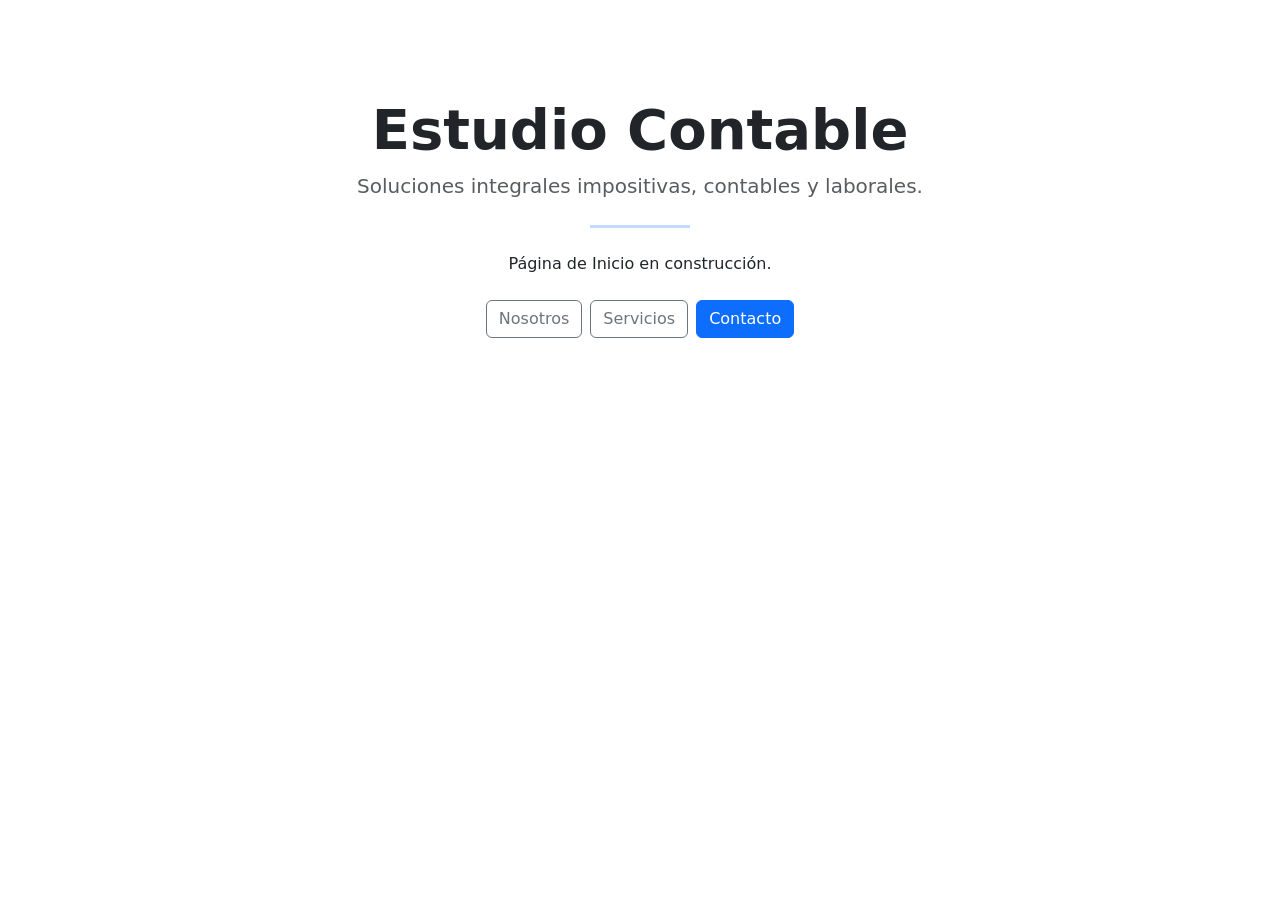
==== index.html @ 82c055ef "Estructura Inicial" ====
<!DOCTYPE html>
<html lang="es">
<head>
    <meta charset="UTF-8">
    <meta name="viewport" content="width=device-width, initial-scale=1.0">
    <title>Estudio Contable | Inicio</title>
    <!-- Bootstrap CSS -->
    <link href="https://cdn.jsdelivr.net/npm/bootstrap@5.3.3/dist/css/bootstrap.min.css" rel="stylesheet">
    <!-- Estilos Propios -->
    <link rel="stylesheet" href="css/estilos.css">
</head>
<body>

    <div class="container text-center my-5 py-5">
        <h1 class="display-4 fw-bold text-dark">Estudio Contable</h1>
        <p class="lead text-muted">Soluciones integrales impositivas, contables y laborales.</p>
        <hr class="my-4 mx-auto" style="max-width: 100px; border-top: 3px solid #0d6efd;">
        <p class="mb-4">Página de Inicio en construcción.</p>
        <div class="d-flex justify-content-center gap-2">
            <a href="nosotros.html" class="btn btn-outline-secondary">Nosotros</a>
            <a href="servicios.html" class="btn btn-outline-secondary">Servicios</a>
            <a href="contacto.html" class="btn btn-primary">Contacto</a>
        </div>
    </div>

    <!-- Bootstrap JS Bundle (Soporte responsivo) -->
    <script src="https://cdn.jsdelivr.net/npm/bootstrap@5.3.3/dist/js/bootstrap.bundle.min.js"></script>
    <script src="js/main.js"></script>
</body>
</html>
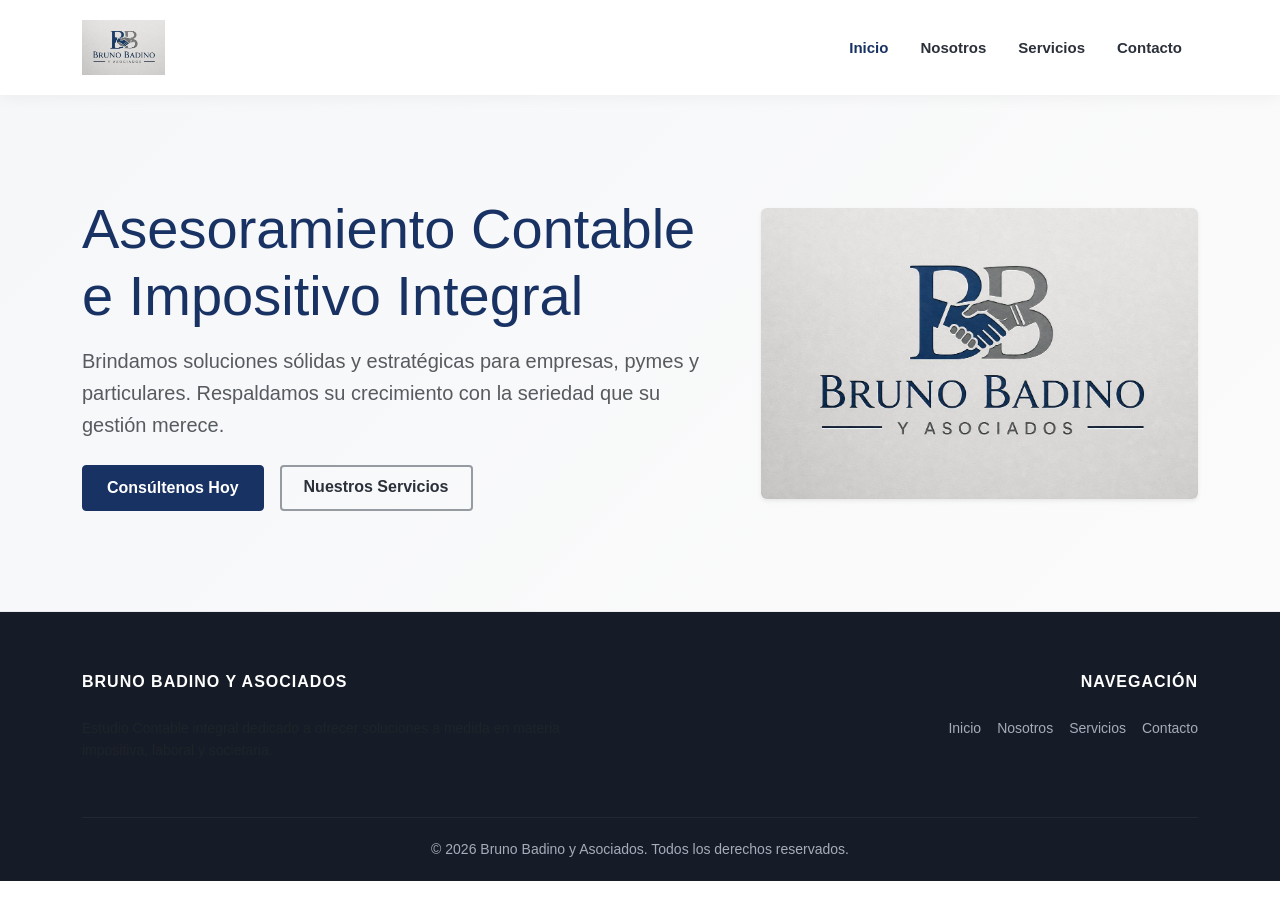
==== commit 25e28270: "avances proyecto" ====
--- a/index.html
+++ b/index.html
@@ -3,27 +3,72 @@
 <head>
     <meta charset="UTF-8">
     <meta name="viewport" content="width=device-width, initial-scale=1.0">
-    <title>Estudio Contable | Inicio</title>
-    <!-- Bootstrap CSS -->
+    <title>Estudio Bruno Badino y Asociados | Inicio</title>
     <link href="https://cdn.jsdelivr.net/npm/bootstrap@5.3.3/dist/css/bootstrap.min.css" rel="stylesheet">
-    <!-- Estilos Propios -->
     <link rel="stylesheet" href="css/estilos.css">
 </head>
 <body>
 
-    <div class="container text-center my-5 py-5">
-        <h1 class="display-4 fw-bold text-dark">Estudio Contable</h1>
-        <p class="lead text-muted">Soluciones integrales impositivas, contables y laborales.</p>
-        <hr class="my-4 mx-auto" style="max-width: 100px; border-top: 3px solid #0d6efd;">
-        <p class="mb-4">Página de Inicio en construcción.</p>
-        <div class="d-flex justify-content-center gap-2">
-            <a href="nosotros.html" class="btn btn-outline-secondary">Nosotros</a>
-            <a href="servicios.html" class="btn btn-outline-secondary">Servicios</a>
-            <a href="contacto.html" class="btn btn-primary">Contacto</a>
+    <nav class="navbar navbar-expand-lg sticky-top">
+        <div class="container">
+            <a class="navbar-brand" href="index.html">
+                <img src="assets/logos/logo.jpeg" alt="Estudio Bruno Badino y Asociados">
+            </a>
+            <button class="navbar-toggler" type="button" data-bs-toggle="collapse" data-bs-target="#navbarNav" aria-controls="navbarNav" aria-expanded="false" aria-label="Toggle navigation">
+                <span class="navbar-toggler-icon"></span>
+            </button>
+            <div class="collapse navbar-collapse justify-content-end" id="navbarNav">
+                <ul class="navbar-nav">
+                    <li class="nav-item"><a class="nav-link active" href="index.html">Inicio</a></li>
+                    <li class="nav-item"><a class="nav-link" href="nosotros.html">Nosotros</a></li>
+                    <li class="nav-item"><a class="nav-link" href="servicios.html">Servicios</a></li>
+                    <li class="nav-item"><a class="nav-link" href="contacto.html">Contacto</a></li>
+                </ul>
+            </div>
         </div>
-    </div>
+    </nav>
 
-    <!-- Bootstrap JS Bundle (Soporte responsivo) -->
+    <header class="hero-section text-center text-lg-start">
+        <div class="container">
+            <div class="row align-items-center g-5">
+                <div class="col-lg-7">
+                    <h1 class="display-4 mb-3">Asesoramiento Contable e Impositivo Integral</h1>
+                    <p class="lead text-muted mb-4">Brindamos soluciones sólidas y estratégicas para empresas, pymes y particulares. Respaldamos su crecimiento con la seriedad que su gestión merece.</p>
+                    <div class="d-flex flex-wrap justify-content-center justify-content-lg-start gap-3">
+                        <a href="contacto.html" class="btn btn-estudio-primary">Consúltenos Hoy</a>
+                        <a href="servicios.html" class="btn btn-estudio-secondary">Nuestros Servicios</a>
+                    </div>
+                </div>
+                <div class="col-lg-5 text-center">
+                    <img src="assets/logos/logo.jpeg" class="img-fluid rounded shadow-sm d-none d-lg-inline-block" alt="Bruno Badino y Asociados" style="max-height: 300px;">
+                </div>
+            </div>
+        </div>
+    </header>
+
+    <footer class="footer-estudio">
+        <div class="container">
+            <div class="row g-4">
+                <div class="col-md-6">
+                    <h5 class="fw-bold">Bruno Badino y Asociados</h5>
+                    <p class="text-muted text-light-50">Estudio Contable integral dedicado a ofrecer soluciones a medida en materia impositiva, laboral y societaria.</p>
+                </div>
+                <div class="col-md-6 text-md-end">
+                    <h5>Navegación</h5>
+                    <ul class="list-unstyled d-flex justify-content-md-end gap-3">
+                        <li><a href="index.html">Inicio</a></li>
+                        <li><a href="nosotros.html">Nosotros</a></li>
+                        <li><a href="servicios.html">Servicios</a></li>
+                        <li><a href="contacto.html">Contacto</a></li>
+                    </ul>
+                </div>
+            </div>
+            <div class="footer-bottom text-center">
+                <p class="mb-0">&copy; 2026 Bruno Badino y Asociados. Todos los derechos reservados.</p>
+            </div>
+        </div>
+    </footer>
+
     <script src="https://cdn.jsdelivr.net/npm/bootstrap@5.3.3/dist/js/bootstrap.bundle.min.js"></script>
     <script src="js/main.js"></script>
 </body>
--- a/css/estilos.css
+++ b/css/estilos.css
@@ -0,0 +1,208 @@
+/* ==========================================================================
+   ESTILOS PERSONALIZADOS - ESTUDIO BRUNO BADINO Y ASOCIADOS
+   ========================================================================== */
+
+/* Variables de Color globales basadas en el Logotipo */
+:root {
+    --color-primario-azul: #193264;    /* Azul Marino Corporativo (Confianza y Leyes) */
+    --color-secundario-gris: #969BA1;  /* Gris Cemento (Equilibrio y Alianza) */
+    --color-fondo-claro: #F8F9FA;      /* Gris ultra claro para fondos limpios */
+    --color-oscuro-texto: #2B303A;     /* Color oscuro suave para textos legibles */
+}
+
+/* --- Estilos Generales --- */
+body {
+    font-family: 'Segoe UI', Tahoma, Geneva, Verdana, sans-serif;
+    color: var(--color-oscuro-texto);
+    background-color: #FFFFFF;
+    line-height: 1.6;
+}
+
+/* Tipografía Corporativa */
+h1, h2, h3, h4, h5, h6 {
+    color: var(--color-primario-azul);
+    font-weight: 700;
+}
+
+/* Subrayado decorativo profesional para títulos (opcional en secciones) */
+.titulo-linea {
+    position: relative;
+    padding-bottom: 15px;
+    margin-bottom: 30px;
+}
+.titulo-linea::after {
+    content: '';
+    position: absolute;
+    bottom: 0;
+    left: 0;
+    width: 60px;
+    height: 4px;
+    background-color: var(--color-primario-azul);
+    border-radius: 2px;
+}
+
+/* Centrado para textos descriptivos */
+.titulo-linea-centro::after {
+    left: 50%;
+    transform: translateX(-50%);
+}
+
+
+/* ==========================================================================
+   COMPONENTES DE NAVBAR (MENÚ RESPONSIVO)
+   ========================================================================== */
+.navbar {
+    background-color: #FFFFFF !important;
+    box-shadow: 0 2px 15px rgba(0, 0, 0, 0.05);
+    padding: 15px 0;
+    transition: all 0.3s ease;
+}
+
+/* Logo tamaño responsivo */
+.navbar-brand img {
+    max-height: 55px; /* Evita que el logo rompa la barra */
+    width: auto;
+}
+
+/* Enlaces del menú */
+.navbar-nav .nav-link {
+    color: var(--color-oscuro-texto) !important;
+    font-weight: 600;
+    font-size: 15px;
+    padding: 8px 16px !important;
+    transition: color 0.2s ease;
+}
+
+/* Efecto Hover (pasar el mouse) y Active (pestaña actual) */
+.navbar-nav .nav-link:hover,
+.navbar-nav .nav-link.active {
+    color: var(--color-primario-azul) !important;
+}
+
+/* Ajuste del botón menú hamburguesa en celulares */
+.navbar-toggler {
+    border-color: transparent;
+}
+.navbar-toggler:focus {
+    box-shadow: none;
+}
+
+
+/* ==========================================================================
+   SECCIÓN HERO / PORTADA PRINCIPAL (INDEX)
+   ========================================================================== */
+.hero-section {
+    background: linear-gradient(135deg, rgba(25, 50, 100, 0.04) 0%, rgba(150, 155, 161, 0.04) 100%);
+    padding: 100px 0;
+    border-bottom: 1px solid rgba(0,0,0,0.05);
+}
+
+
+/* ==========================================================================
+   TARJETAS DE SERVICIOS (CONTABILIDAD, IMPUESTOS, SUELDOS)
+   ========================================================================== */
+.tarjeta-servicio {
+    background-color: #FFFFFF;
+    border: 1px solid rgba(0, 0, 0, 0.06);
+    border-radius: 8px;
+    padding: 35px 25px;
+    box-shadow: 0 5px 20px rgba(0, 0, 0, 0.02);
+    transition: transform 0.3s ease, box-shadow 0.3s ease;
+}
+
+/* Efecto visual responsivo al pasar el mouse por arriba de un servicio */
+.tarjeta-servicio:hover {
+    transform: translateY(-5px);
+    box-shadow: 0 10px 30px rgba(25, 50, 100, 0.08);
+    border-color: rgba(25, 50, 100, 0.15);
+}
+
+/* Íconos dentro de las tarjetas */
+.tarjeta-servicio .icono-contenedor {
+    color: var(--color-secundario-gris);
+    font-size: 2.5rem;
+    margin-bottom: 20px;
+    transition: color 0.3s ease;
+}
+.tarjeta-servicio:hover .icono-contenedor {
+    color: var(--color-primario-azul);
+}
+
+
+/* ==========================================================================
+   BOTONES PERSONALIZADOS (EXTENSIÓN DE BOOTSTRAP)
+   ========================================================================== */
+/* Botón Primario (Azul Marino) */
+.btn-estudio-primary {
+    background-color: var(--color-primario-azul);
+    border-color: var(--color-primario-azul);
+    color: #FFFFFF;
+    font-weight: 600;
+    padding: 10px 24px;
+    border-radius: 4px;
+    transition: all 0.2s ease;
+}
+.btn-estudio-primary:hover, 
+.btn-estudio-primary:focus {
+    background-color: #112347; /* Un tono más oscuro para el click */
+    border-color: #112347;
+    color: #FFFFFF;
+    box-shadow: 0 4px 12px rgba(25, 50, 100, 0.25);
+}
+
+/* Botón Secundario (Gris Grafito) */
+.btn-estudio-secondary {
+    background-color: transparent;
+    border: 2px solid var(--color-secundario-gris);
+    color: var(--color-oscuro-texto);
+    font-weight: 600;
+    padding: 8px 22px;
+    border-radius: 4px;
+    transition: all 0.2s ease;
+}
+.btn-estudio-secondary:hover {
+    background-color: var(--color-secundario-gris);
+    color: #FFFFFF;
+}
+
+
+/* ==========================================================================
+   SECCIONES CON FONDO ALTERNATIVO
+   ========================================================================== */
+.bg-estudio-claro {
+    background-color: var(--color-fondo-claro) !important;
+}
+
+
+/* ==========================================================================
+   PIE DE PÁGINA (FOOTER CORPORATIVO)
+   ========================================================================== */
+.footer-estudio {
+    background-color: #161C27; /* Un fondo gris casi negro ultra elegante */
+    color: #A5ACBA;
+    padding: 60px 0 20px 0;
+    font-size: 14px;
+}
+
+.footer-estudio h5 {
+    color: #FFFFFF;
+    font-size: 16px;
+    text-transform: uppercase;
+    letter-spacing: 1px;
+    margin-bottom: 25px;
+}
+
+.footer-estudio a {
+    color: #A5ACBA;
+    text-decoration: none;
+    transition: color 0.2s ease;
+}
+.footer-estudio a:hover {
+    color: #FFFFFF;
+}
+
+.footer-bottom {
+    border-top: 1px solid rgba(255, 255, 255, 0.05);
+    padding-top: 20px;
+    margin-top: 40px;
+}
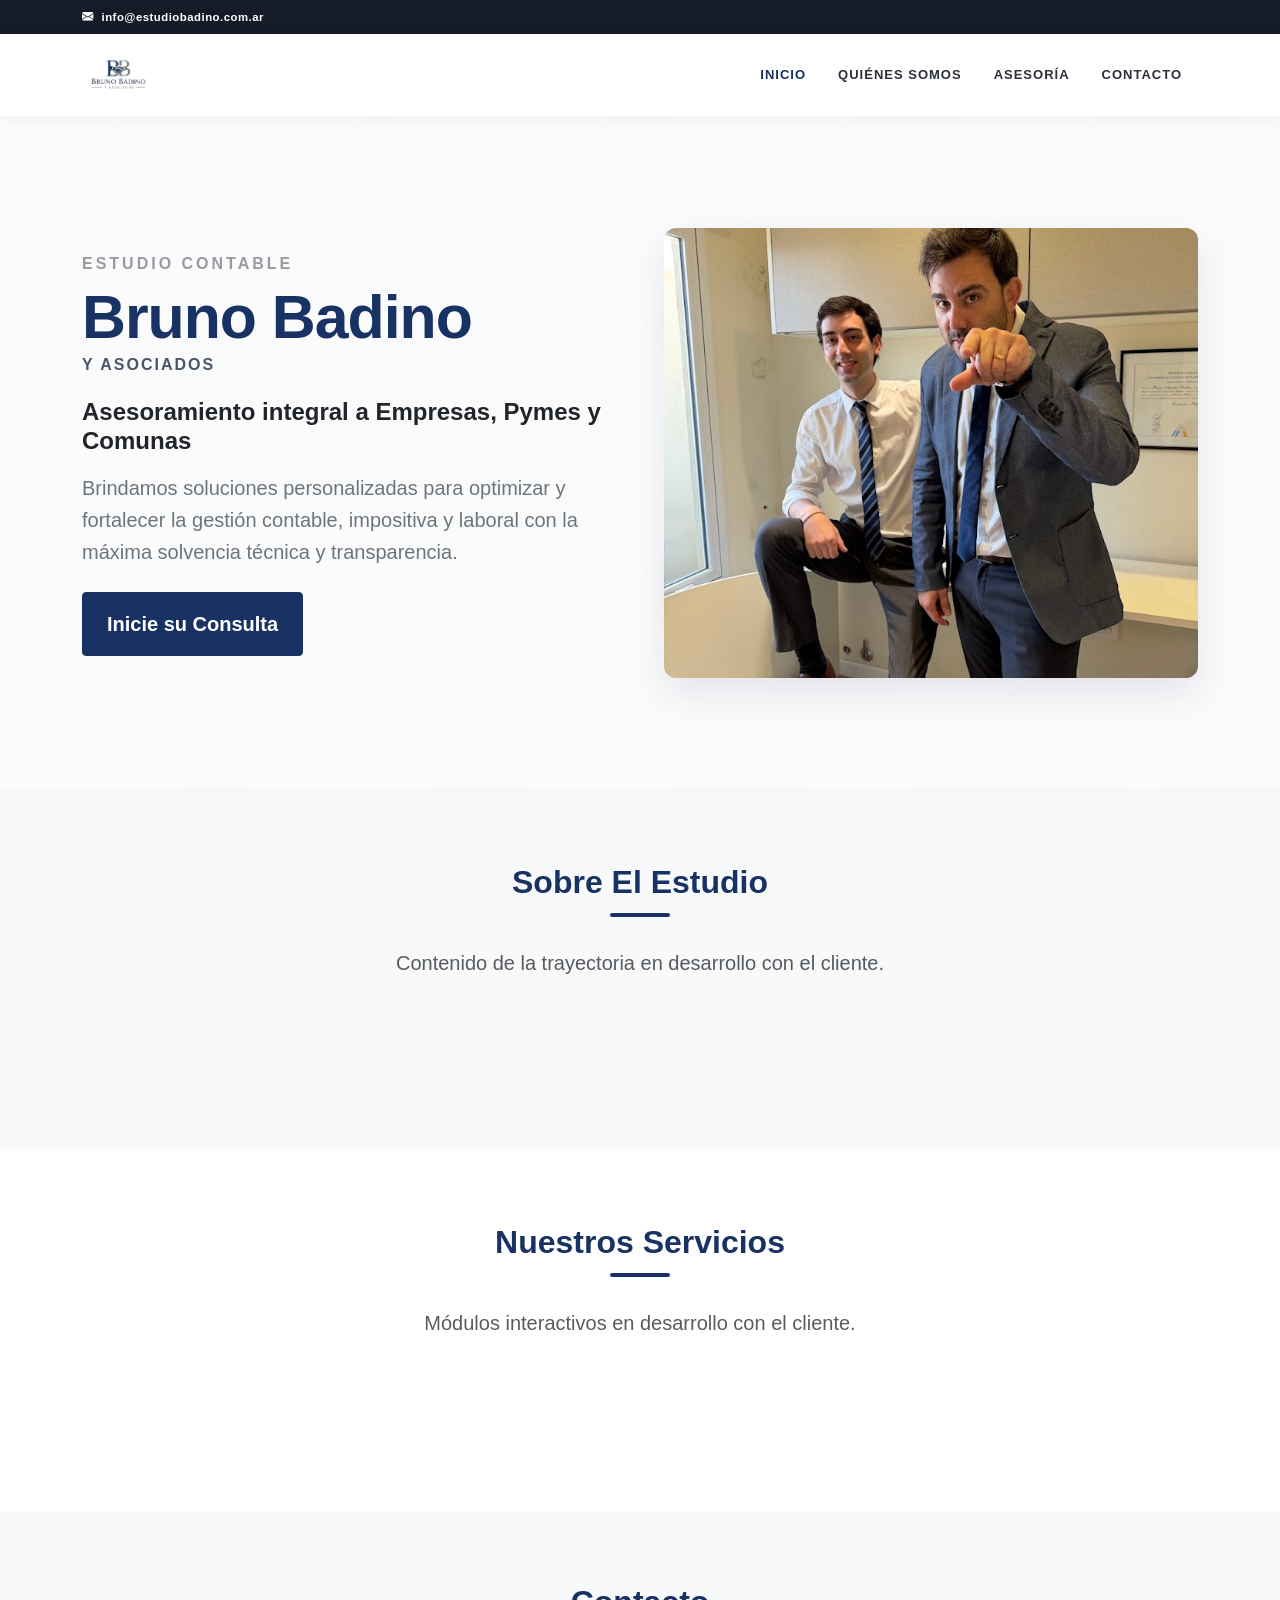
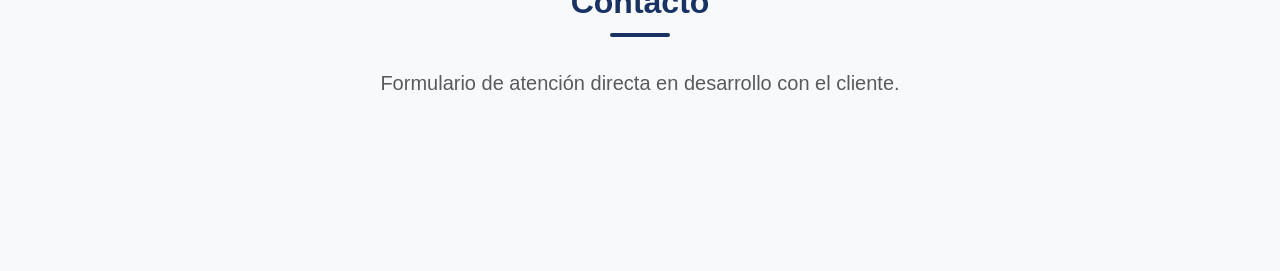
==== commit ae74bd51: "avances" ====
--- a/index.html
+++ b/index.html
@@ -3,15 +3,37 @@
 <head>
     <meta charset="UTF-8">
     <meta name="viewport" content="width=device-width, initial-scale=1.0">
-    <title>Estudio Bruno Badino y Asociados | Inicio</title>
+    <title>Estudio Bruno Badino y Asociados | Asesoría Integral</title>
+    
+    <!-- Bootstrap 5.3 CSS -->
     <link href="https://cdn.jsdelivr.net/npm/bootstrap@5.3.3/dist/css/bootstrap.min.css" rel="stylesheet">
+    
+    <!-- Iconos Oficiales de Bootstrap (Para los bloques de servicios y contacto) -->
+    <link rel="stylesheet" href="https://cdn.jsdelivr.net/npm/bootstrap-icons@1.11.3/font/bootstrap-icons.min.css">
+    
+    <!-- Tu Hoja de Estilos Personalizada -->
     <link rel="stylesheet" href="css/estilos.css">
 </head>
-<body>
+<body data-bs-spy="scroll" data-bs-target=".navbar" data-bs-offset="90">
 
-    <nav class="navbar navbar-expand-lg sticky-top">
+    <!-- TOP BAR (BARRA SUPERIOR DE CONTACTO DIRECTO) -->
+    <div class="top-bar py-2 text-white">
+        <div class="container d-flex justify-content-start align-items-center">
+            <small class="fw-semibold">
+                <i class="bi bi-envelope-fill me-2 text-secondary-custom"></i>info@estudiobadino.com.ar
+            </small>
+        </div>
+    </div>
+
+    <!-- NAVBAR CORPORATIVO FIJO -->
+    <nav class="navbar navbar-expand-lg sticky-top navbar-light bg-white">
         <div class="container">
-            <a class="navbar-brand" href="index.html">
+            <a class="navbar-brand" href="#inicio">
+                <!-- 
+                  UBICACIÓN DEL LOGO:
+                  Guarda el logo del cliente en: assets/logos/logo.jpeg (o .jpg / .png)
+                  Asegúrate de ajustar la extensión en el 'src' si no es .jpeg
+                -->
                 <img src="assets/logos/logo.jpeg" alt="Estudio Bruno Badino y Asociados">
             </a>
             <button class="navbar-toggler" type="button" data-bs-toggle="collapse" data-bs-target="#navbarNav" aria-controls="navbarNav" aria-expanded="false" aria-label="Toggle navigation">
@@ -19,56 +41,71 @@
             </button>
             <div class="collapse navbar-collapse justify-content-end" id="navbarNav">
                 <ul class="navbar-nav">
-                    <li class="nav-item"><a class="nav-link active" href="index.html">Inicio</a></li>
-                    <li class="nav-item"><a class="nav-link" href="nosotros.html">Nosotros</a></li>
-                    <li class="nav-item"><a class="nav-link" href="servicios.html">Servicios</a></li>
-                    <li class="nav-item"><a class="nav-link" href="contacto.html">Contacto</a></li>
+                    <li class="nav-item"><a class="nav-link" href="#inicio">Inicio</a></li>
+                    <li class="nav-item"><a class="nav-link" href="#nosotros">Quiénes Somos</a></li>
+                    <li class="nav-item"><a class="nav-link" href="#servicios">Asesoría</a></li>
+                    <li class="nav-item"><a class="nav-link" href="#contacto">Contacto</a></li>
                 </ul>
             </div>
         </div>
     </nav>
 
-    <header class="hero-section text-center text-lg-start">
+    <!-- SECCIÓN HERO DE IMPACTO VISUAL COMPLETO -->
+    <!-- SECCIÓN INICIO ACTUALIZADA (TEXTOS OSCUROS DE ALTA LEGIBILIDAD) -->
+    <header id="inicio" class="hero-section">
         <div class="container">
             <div class="row align-items-center g-5">
-                <div class="col-lg-7">
-                    <h1 class="display-4 mb-3">Asesoramiento Contable e Impositivo Integral</h1>
-                    <p class="lead text-muted mb-4">Brindamos soluciones sólidas y estratégicas para empresas, pymes y particulares. Respaldamos su crecimiento con la seriedad que su gestión merece.</p>
-                    <div class="d-flex flex-wrap justify-content-center justify-content-lg-start gap-3">
-                        <a href="contacto.html" class="btn btn-estudio-primary">Consúltenos Hoy</a>
-                        <a href="servicios.html" class="btn btn-estudio-secondary">Nuestros Servicios</a>
+                
+                <!-- Columna Izquierda: Mensajes y Textos en tonos oscuros -->
+                <div class="col-lg-6 text-center text-lg-start">
+                    <p class="text-uppercase hero-subtitulo-marca mb-2">Estudio Contable</p>
+                    <h1 class="hero-titulo-marca mb-1">Bruno Badino</h1>
+                    <p class="h6 text-uppercase fw-bold mb-4 style-asociados">Y Asociados</p>
+                    
+                    <h2 class="h4 fw-bold text-dark mb-3">Asesoramiento integral a Empresas, Pymes y Comunas</h2>
+                    <p class="text-secondary mb-4 fs-5">Brindamos soluciones personalizadas para optimizar y fortalecer la gestión contable, impositiva y laboral con la máxima solvencia técnica y transparencia.</p>
+                    
+                    <div class="d-flex justify-content-center justify-content-lg-start gap-3 mt-4">
+                        <a href="#contacto" class="btn btn-estudio-primary px-4 py-3 fs-5">Inicie su Consulta</a>
                     </div>
                 </div>
-                <div class="col-lg-5 text-center">
-                    <img src="assets/logos/logo.jpeg" class="img-fluid rounded shadow-sm d-none d-lg-inline-block" alt="Bruno Badino y Asociados" style="max-height: 300px;">
+                
+                <!-- Columna Derecha: Espacio para la Imagen del Estudio -->
+                <div class="col-lg-6 text-center">
+                    <!-- 
+                       IMPORTANTE: Asegúrate de guardar una foto en la carpeta: assets/img/estudio.jpg
+                       Si todavía no pusiste la foto, verás un recuadro con el texto alternativo.
+                    -->
+                    <img src="assets/imagenes/estudio.jpg" class="hero-imagen-estudio" alt="Oficinas del Estudio Bruno Badino y Asociados">
                 </div>
+
             </div>
         </div>
     </header>
 
-    <footer class="footer-estudio">
-        <div class="container">
-            <div class="row g-4">
-                <div class="col-md-6">
-                    <h5 class="fw-bold">Bruno Badino y Asociados</h5>
-                    <p class="text-muted text-light-50">Estudio Contable integral dedicado a ofrecer soluciones a medida en materia impositiva, laboral y societaria.</p>
-                </div>
-                <div class="col-md-6 text-md-end">
-                    <h5>Navegación</h5>
-                    <ul class="list-unstyled d-flex justify-content-md-end gap-3">
-                        <li><a href="index.html">Inicio</a></li>
-                        <li><a href="nosotros.html">Nosotros</a></li>
-                        <li><a href="servicios.html">Servicios</a></li>
-                        <li><a href="contacto.html">Contacto</a></li>
-                    </ul>
-                </div>
-            </div>
-            <div class="footer-bottom text-center">
-                <p class="mb-0">&copy; 2026 Bruno Badino y Asociados. Todos los derechos reservados.</p>
-            </div>
+    <!-- LAS SECCIONES SIGUIENTES QUEDAN LISTAS COMO ANCLAS CUANDO EL CLIENTE BAJE -->
+    <section id="nosotros" class="py-5 bg-estudio-claro" style="min-height: 40vh;">
+        <div class="container py-4 text-center">
+            <h2 class="titulo-linea titulo-linea-centro fw-bold">Sobre El Estudio</h2>
+            <p class="lead text-muted">Contenido de la trayectoria en desarrollo con el cliente.</p>
         </div>
-    </footer>
+    </section>
 
+    <section id="servicios" class="py-5" style="min-height: 40vh;">
+        <div class="container py-4 text-center">
+            <h2 class="titulo-linea titulo-linea-centro fw-bold">Nuestros Servicios</h2>
+            <p class="lead text-muted">Módulos interactivos en desarrollo con el cliente.</p>
+        </div>
+    </section>
+
+    <section id="contacto" class="py-5 bg-estudio-claro" style="min-height: 40vh;">
+        <div class="container py-4 text-center">
+            <h2 class="titulo-linea titulo-linea-centro fw-bold">Contacto</h2>
+            <p class="lead text-muted">Formulario de atención directa en desarrollo con el cliente.</p>
+        </div>
+    </section>
+
+    <!-- Bootstrap 5.3 JS Bundle con Popper (Esencial para el despliegue del menú móvil) -->
     <script src="https://cdn.jsdelivr.net/npm/bootstrap@5.3.3/dist/js/bootstrap.bundle.min.js"></script>
     <script src="js/main.js"></script>
 </body>
--- a/css/estilos.css
+++ b/css/estilos.css
@@ -1,16 +1,21 @@
 /* ==========================================================================
-   ESTILOS PERSONALIZADOS - ESTUDIO BRUNO BADINO Y ASOCIADOS
+   HOJA DE ESTILOS UNIFICADA - BRUNO BADINO Y ASOCIADOS
    ========================================================================== */
 
-/* Variables de Color globales basadas en el Logotipo */
+/* Variables de Color Extraídas Directamente del Isotipo Comercial */
 :root {
-    --color-primario-azul: #193264;    /* Azul Marino Corporativo (Confianza y Leyes) */
-    --color-secundario-gris: #969BA1;  /* Gris Cemento (Equilibrio y Alianza) */
-    --color-fondo-claro: #F8F9FA;      /* Gris ultra claro para fondos limpios */
-    --color-oscuro-texto: #2B303A;     /* Color oscuro suave para textos legibles */
+    --color-primario-azul: #193264;    /* Azul Marino de la primera 'B' y textos */
+    --color-secundario-gris: #969BA1;  /* Gris Cemento de la alianza/apretón de manos */
+    --color-fondo-claro: #F8F9FA;      /* Gris neutral muy suave para balance de lectura */
+    --color-oscuro-texto: #2B303A;     /* Grafito oscuro para textos legibles */
 }
 
-/* --- Estilos Generales --- */
+/* --- Comportamiento Global del Portal --- */
+html {
+    scroll-behavior: smooth; /* Hace que el deslizamiento sea didáctico y fluido */
+    scroll-padding-top: 85px; /* Evita que la barra fija tape los títulos al deslizarse */
+}
+
 body {
     font-family: 'Segoe UI', Tahoma, Geneva, Verdana, sans-serif;
     color: var(--color-oscuro-texto);
@@ -18,13 +23,12 @@
     line-height: 1.6;
 }
 
-/* Tipografía Corporativa */
+/* Títulos con el color institucional */
 h1, h2, h3, h4, h5, h6 {
     color: var(--color-primario-azul);
-    font-weight: 700;
 }
 
-/* Subrayado decorativo profesional para títulos (opcional en secciones) */
+/* --- Decoración Profesional para Títulos --- */
 .titulo-linea {
     position: relative;
     padding-bottom: 15px;
@@ -40,169 +44,120 @@
     background-color: var(--color-primario-azul);
     border-radius: 2px;
 }
-
-/* Centrado para textos descriptivos */
 .titulo-linea-centro::after {
     left: 50%;
     transform: translateX(-50%);
 }
 
+/* ==========================================================================
+   COMPONENTES VISUALES COMPLEMENTARIOS
+   ========================================================================== */
 
-/* ==========================================================================
-   COMPONENTES DE NAVBAR (MENÚ RESPONSIVO)
-   ========================================================================== */
-.navbar {
-    background-color: #FFFFFF !important;
-    box-shadow: 0 2px 15px rgba(0, 0, 0, 0.05);
-    padding: 15px 0;
-    transition: all 0.3s ease;
+/* Barra de Contacto Superior (Estilo Competencia) */
+.top-bar {
+    background-color: #161C27; /* Gris corporativo ultra oscuro */
+    font-size: 13px;
+    letter-spacing: 0.5px;
 }
 
-/* Logo tamaño responsivo */
+/* Barra de Navegación */
+.navbar {
+    box-shadow: 0 2px 15px rgba(0, 0, 0, 0.05);
+    padding: 12px 0;
+}
+
+/* Ajuste Responsivo del Isotipo */
 .navbar-brand img {
-    max-height: 55px; /* Evita que el logo rompa la barra */
+    max-height: 48px; /* Controla la escala para que no rompa la barra */
     width: auto;
 }
 
-/* Enlaces del menú */
+/* Enlaces del Menú en Computadoras */
 .navbar-nav .nav-link {
     color: var(--color-oscuro-texto) !important;
     font-weight: 600;
-    font-size: 15px;
+    font-size: 13px;
+    text-transform: uppercase;
+    letter-spacing: 1px;
     padding: 8px 16px !important;
     transition: color 0.2s ease;
 }
 
-/* Efecto Hover (pasar el mouse) y Active (pestaña actual) */
 .navbar-nav .nav-link:hover,
 .navbar-nav .nav-link.active {
     color: var(--color-primario-azul) !important;
 }
 
-/* Ajuste del botón menú hamburguesa en celulares */
-.navbar-toggler {
-    border-color: transparent;
-}
-.navbar-toggler:focus {
-    box-shadow: none;
+/* ==========================================================================
+   CAPA HERO: IMPACTO COMPLETO DE FONDO OSCURO
+   ========================================================================== */
+/* ==========================================================================
+   NUEVO HERO EQUILIBRADO: TEXTO IZQUIERDA + IMAGEN DERECHA
+   ========================================================================== */
+/* ==========================================================================
+   NUEVO HERO EQUILIBRADO: LUMINOSO Y DE ALTA LEGIBILIDAD
+   ========================================================================== */
+.hero-section {
+    background: linear-gradient(135deg, rgba(25, 50, 100, 0.02) 0%, rgba(150, 155, 161, 0.05) 100%);
+    padding: 80px 0;
+    min-height: 75vh;
+    display: flex;
+    align-items: center;
+    border-bottom: 1px solid rgba(0,0,0,0.03);
 }
 
+/* Forzamos el color azul de tu cliente en el título principal */
+.hero-titulo-marca {
+    color: var(--color-primario-azul) !important;
+    font-size: 3.8rem;
+    font-weight: 800;
+    letter-spacing: -1px;
+    line-height: 1.1;
+}
+
+/* El subtítulo superior en el gris grafito del logo */
+.hero-subtitulo-marca {
+    color: var(--color-secundario-gris) !important;
+    font-size: 1rem;
+    letter-spacing: 3px;
+    font-weight: 700;
+}
+
+/* Estilo para el "Y Asociados" en un tono oscuro intermedio */
+.style-asociados {
+    color: #4A5568 !important;
+    letter-spacing: 2px;
+}
+
+/* Imagen del estudio en la derecha */
+.hero-imagen-estudio {
+    width: 100%;
+    max-height: 450px;
+    object-fit: cover;
+    border-radius: 12px;
+    box-shadow: 0 15px 35px rgba(25, 50, 100, 0.1);
+    background-color: #E2E8F0; /* Fondo gris temporal por si la foto no carga todavía */
+}
 
 /* ==========================================================================
-   SECCIÓN HERO / PORTADA PRINCIPAL (INDEX)
+   BOTÓN EXCLUSIVO DEL ESTUDIO
    ========================================================================== */
-.hero-section {
-    background: linear-gradient(135deg, rgba(25, 50, 100, 0.04) 0%, rgba(150, 155, 161, 0.04) 100%);
-    padding: 100px 0;
-    border-bottom: 1px solid rgba(0,0,0,0.05);
-}
-
-
-/* ==========================================================================
-   TARJETAS DE SERVICIOS (CONTABILIDAD, IMPUESTOS, SUELDOS)
-   ========================================================================== */
-.tarjeta-servicio {
-    background-color: #FFFFFF;
-    border: 1px solid rgba(0, 0, 0, 0.06);
-    border-radius: 8px;
-    padding: 35px 25px;
-    box-shadow: 0 5px 20px rgba(0, 0, 0, 0.02);
-    transition: transform 0.3s ease, box-shadow 0.3s ease;
-}
-
-/* Efecto visual responsivo al pasar el mouse por arriba de un servicio */
-.tarjeta-servicio:hover {
-    transform: translateY(-5px);
-    box-shadow: 0 10px 30px rgba(25, 50, 100, 0.08);
-    border-color: rgba(25, 50, 100, 0.15);
-}
-
-/* Íconos dentro de las tarjetas */
-.tarjeta-servicio .icono-contenedor {
-    color: var(--color-secundario-gris);
-    font-size: 2.5rem;
-    margin-bottom: 20px;
-    transition: color 0.3s ease;
-}
-.tarjeta-servicio:hover .icono-contenedor {
-    color: var(--color-primario-azul);
-}
-
-
-/* ==========================================================================
-   BOTONES PERSONALIZADOS (EXTENSIÓN DE BOOTSTRAP)
-   ========================================================================== */
-/* Botón Primario (Azul Marino) */
 .btn-estudio-primary {
     background-color: var(--color-primario-azul);
     border-color: var(--color-primario-azul);
     color: #FFFFFF;
     font-weight: 600;
-    padding: 10px 24px;
     border-radius: 4px;
     transition: all 0.2s ease;
 }
-.btn-estudio-primary:hover, 
-.btn-estudio-primary:focus {
-    background-color: #112347; /* Un tono más oscuro para el click */
-    border-color: #112347;
+.btn-estudio-primary:hover {
+    background-color: #112244; /* Azul sutilmente más intenso al presionar */
+    border-color: #112244;
     color: #FFFFFF;
-    box-shadow: 0 4px 12px rgba(25, 50, 100, 0.25);
+    box-shadow: 0 4px 15px rgba(25, 50, 100, 0.35);
 }
 
-/* Botón Secundario (Gris Grafito) */
-.btn-estudio-secondary {
-    background-color: transparent;
-    border: 2px solid var(--color-secundario-gris);
-    color: var(--color-oscuro-texto);
-    font-weight: 600;
-    padding: 8px 22px;
-    border-radius: 4px;
-    transition: all 0.2s ease;
-}
-.btn-estudio-secondary:hover {
-    background-color: var(--color-secundario-gris);
-    color: #FFFFFF;
-}
-
-
-/* ==========================================================================
-   SECCIONES CON FONDO ALTERNATIVO
-   ========================================================================== */
+/* Clases de utilidad para fondos */
 .bg-estudio-claro {
     background-color: var(--color-fondo-claro) !important;
-}
-
-
-/* ==========================================================================
-   PIE DE PÁGINA (FOOTER CORPORATIVO)
-   ========================================================================== */
-.footer-estudio {
-    background-color: #161C27; /* Un fondo gris casi negro ultra elegante */
-    color: #A5ACBA;
-    padding: 60px 0 20px 0;
-    font-size: 14px;
-}
-
-.footer-estudio h5 {
-    color: #FFFFFF;
-    font-size: 16px;
-    text-transform: uppercase;
-    letter-spacing: 1px;
-    margin-bottom: 25px;
-}
-
-.footer-estudio a {
-    color: #A5ACBA;
-    text-decoration: none;
-    transition: color 0.2s ease;
-}
-.footer-estudio a:hover {
-    color: #FFFFFF;
-}
-
-.footer-bottom {
-    border-top: 1px solid rgba(255, 255, 255, 0.05);
-    padding-top: 20px;
-    margin-top: 40px;
 }
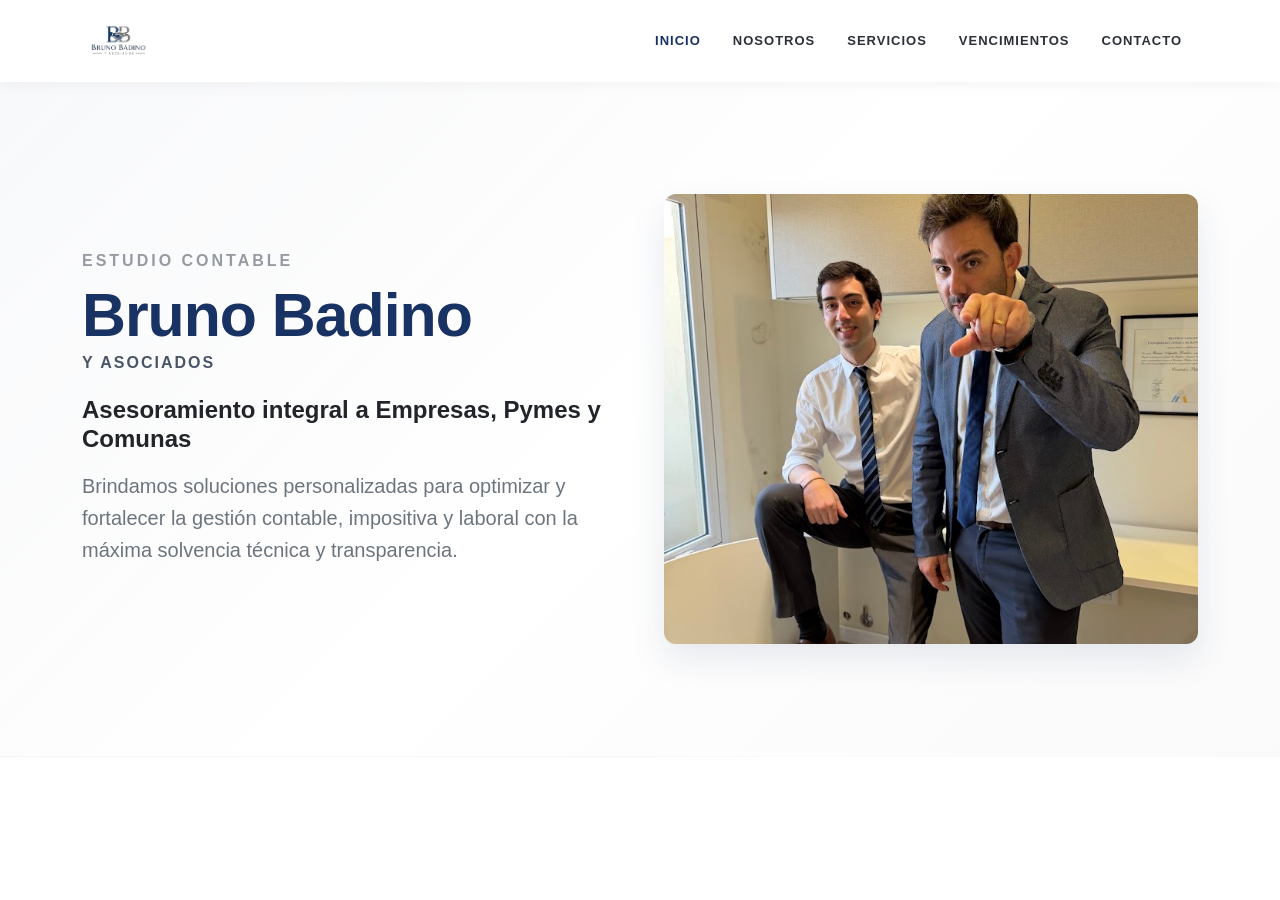
==== commit fe41e492: "avances inicio y nosotros" ====
--- a/index.html
+++ b/index.html
@@ -4,36 +4,17 @@
     <meta charset="UTF-8">
     <meta name="viewport" content="width=device-width, initial-scale=1.0">
     <title>Estudio Bruno Badino y Asociados | Asesoría Integral</title>
-    
-    <!-- Bootstrap 5.3 CSS -->
     <link href="https://cdn.jsdelivr.net/npm/bootstrap@5.3.3/dist/css/bootstrap.min.css" rel="stylesheet">
-    
-    <!-- Iconos Oficiales de Bootstrap (Para los bloques de servicios y contacto) -->
     <link rel="stylesheet" href="https://cdn.jsdelivr.net/npm/bootstrap-icons@1.11.3/font/bootstrap-icons.min.css">
-    
-    <!-- Tu Hoja de Estilos Personalizada -->
     <link rel="stylesheet" href="css/estilos.css">
+     <link rel="stylesheet" href="css/nosotros.css">
 </head>
-<body data-bs-spy="scroll" data-bs-target=".navbar" data-bs-offset="90">
+<body>
 
-    <!-- TOP BAR (BARRA SUPERIOR DE CONTACTO DIRECTO) -->
-    <div class="top-bar py-2 text-white">
-        <div class="container d-flex justify-content-start align-items-center">
-            <small class="fw-semibold">
-                <i class="bi bi-envelope-fill me-2 text-secondary-custom"></i>info@estudiobadino.com.ar
-            </small>
-        </div>
-    </div>
 
-    <!-- NAVBAR CORPORATIVO FIJO -->
     <nav class="navbar navbar-expand-lg sticky-top navbar-light bg-white">
         <div class="container">
-            <a class="navbar-brand" href="#inicio">
-                <!-- 
-                  UBICACIÓN DEL LOGO:
-                  Guarda el logo del cliente en: assets/logos/logo.jpeg (o .jpg / .png)
-                  Asegúrate de ajustar la extensión en el 'src' si no es .jpeg
-                -->
+            <a class="navbar-brand" href="index.html">
                 <img src="assets/logos/logo.jpeg" alt="Estudio Bruno Badino y Asociados">
             </a>
             <button class="navbar-toggler" type="button" data-bs-toggle="collapse" data-bs-target="#navbarNav" aria-controls="navbarNav" aria-expanded="false" aria-label="Toggle navigation">
@@ -41,22 +22,20 @@
             </button>
             <div class="collapse navbar-collapse justify-content-end" id="navbarNav">
                 <ul class="navbar-nav">
-                    <li class="nav-item"><a class="nav-link" href="#inicio">Inicio</a></li>
-                    <li class="nav-item"><a class="nav-link" href="#nosotros">Quiénes Somos</a></li>
-                    <li class="nav-item"><a class="nav-link" href="#servicios">Asesoría</a></li>
-                    <li class="nav-item"><a class="nav-link" href="#contacto">Contacto</a></li>
+                    <li class="nav-item"><a class="nav-link active" href="index.html">Inicio</a></li>
+                    <li class="nav-item"><a class="nav-link" href="nosotros.html">Nosotros</a></li>
+                    <li class="nav-item"><a class="nav-link" href="servicios.html">Servicios</a></li>
+                    <li class="nav-item"><a class="nav-link" href="vencimientos.html">Vencimientos</a></li>
+                    <li class="nav-item"><a class="nav-link" href="contacto.html">Contacto</a></li>
                 </ul>
             </div>
         </div>
     </nav>
 
-    <!-- SECCIÓN HERO DE IMPACTO VISUAL COMPLETO -->
-    <!-- SECCIÓN INICIO ACTUALIZADA (TEXTOS OSCUROS DE ALTA LEGIBILIDAD) -->
-    <header id="inicio" class="hero-section">
+    <header class="hero-section">
         <div class="container">
             <div class="row align-items-center g-5">
                 
-                <!-- Columna Izquierda: Mensajes y Textos en tonos oscuros -->
                 <div class="col-lg-6 text-center text-lg-start">
                     <p class="text-uppercase hero-subtitulo-marca mb-2">Estudio Contable</p>
                     <h1 class="hero-titulo-marca mb-1">Bruno Badino</h1>
@@ -65,47 +44,16 @@
                     <h2 class="h4 fw-bold text-dark mb-3">Asesoramiento integral a Empresas, Pymes y Comunas</h2>
                     <p class="text-secondary mb-4 fs-5">Brindamos soluciones personalizadas para optimizar y fortalecer la gestión contable, impositiva y laboral con la máxima solvencia técnica y transparencia.</p>
                     
-                    <div class="d-flex justify-content-center justify-content-lg-start gap-3 mt-4">
-                        <a href="#contacto" class="btn btn-estudio-primary px-4 py-3 fs-5">Inicie su Consulta</a>
-                    </div>
                 </div>
                 
-                <!-- Columna Derecha: Espacio para la Imagen del Estudio -->
                 <div class="col-lg-6 text-center">
-                    <!-- 
-                       IMPORTANTE: Asegúrate de guardar una foto en la carpeta: assets/img/estudio.jpg
-                       Si todavía no pusiste la foto, verás un recuadro con el texto alternativo.
-                    -->
-                    <img src="assets/imagenes/estudio.jpg" class="hero-imagen-estudio" alt="Oficinas del Estudio Bruno Badino y Asociados">
+                    <img src="assets/img/estudio.jpg" class="hero-imagen-estudio" alt="Oficinas del Estudio Bruno Badino y Asociados">
                 </div>
 
             </div>
         </div>
     </header>
 
-    <!-- LAS SECCIONES SIGUIENTES QUEDAN LISTAS COMO ANCLAS CUANDO EL CLIENTE BAJE -->
-    <section id="nosotros" class="py-5 bg-estudio-claro" style="min-height: 40vh;">
-        <div class="container py-4 text-center">
-            <h2 class="titulo-linea titulo-linea-centro fw-bold">Sobre El Estudio</h2>
-            <p class="lead text-muted">Contenido de la trayectoria en desarrollo con el cliente.</p>
-        </div>
-    </section>
-
-    <section id="servicios" class="py-5" style="min-height: 40vh;">
-        <div class="container py-4 text-center">
-            <h2 class="titulo-linea titulo-linea-centro fw-bold">Nuestros Servicios</h2>
-            <p class="lead text-muted">Módulos interactivos en desarrollo con el cliente.</p>
-        </div>
-    </section>
-
-    <section id="contacto" class="py-5 bg-estudio-claro" style="min-height: 40vh;">
-        <div class="container py-4 text-center">
-            <h2 class="titulo-linea titulo-linea-centro fw-bold">Contacto</h2>
-            <p class="lead text-muted">Formulario de atención directa en desarrollo con el cliente.</p>
-        </div>
-    </section>
-
-    <!-- Bootstrap 5.3 JS Bundle con Popper (Esencial para el despliegue del menú móvil) -->
     <script src="https://cdn.jsdelivr.net/npm/bootstrap@5.3.3/dist/js/bootstrap.bundle.min.js"></script>
     <script src="js/main.js"></script>
 </body>
--- a/css/estilos.css
+++ b/css/estilos.css
@@ -160,4 +160,14 @@
 /* Clases de utilidad para fondos */
 .bg-estudio-claro {
     background-color: var(--color-fondo-claro) !important;
-}+}
+
+.hero-section {
+    /* Degradado premium sutil: va desde un destello del azul del estudio a un gris claro suave */
+    background: linear-gradient(135deg, rgba(25, 50, 100, 0.03) 0%, rgba(255, 255, 255, 1) 50%, rgba(150, 155, 161, 0.05) 100%);
+    padding: 100px 0;
+    min-height: 75vh;
+    display: flex;
+    align-items: center;
+    border-bottom: 1px solid rgba(0, 0, 0, 0.02);
+}
--- a/css/nosotros.css
+++ b/css/nosotros.css
@@ -0,0 +1,80 @@
+/* ==========================================================================
+   ESTILOS EXCLUSIVOS PARA LA SECCIÓN NOSOTROS (EQUIPO)
+   ========================================================================== */
+
+.tarjeta-equipo {
+    background: #fff;
+    padding: 30px;
+    border-radius: 12px;
+    border: 1px solid rgba(0,0,0,0.05);
+    box-shadow: 0 5px 20px rgba(0,0,0,0.05);
+    transition: all 0.3s ease;
+    height: 100%; /* Para que tengan la misma altura */
+    overflow: hidden;
+}
+
+.tarjeta-equipo:hover {
+    transform: translateY(-5px);
+    box-shadow: 0 10px 30px rgba(25, 50, 100, 0.08);
+}
+
+.imagen-equipo-contenedor {
+    width: 150px;
+    height: 150px;
+    margin: 0 auto 30px; /* Centrado y margen inferior */
+    border-radius: 50%; /* Contenedor circular */
+    overflow: hidden; /* Corta la imagen sobrante */
+    border: 6px solid var(--color-secundario-gris); /* Borde gris del logo */
+    box-shadow: 0 5px 15px rgba(0,0,0,0.1);
+}
+
+.imagen-equipo-contenedor img {
+    width: 100%;
+    height: 100%;
+    object-fit: contain; /* 1. Cambiamos 'cover' por 'contain' para que la foto no se corte nunca */
+    
+    /* 2. Empujamos la imagen hacia adentro para "alejarla" del borde gris */
+    padding: 8px; 
+    
+    /* 3. Rellenamos el fondo con blanco para que se integre con la tarjeta */
+    background-color: #ffffff; 
+    
+    /* 4. Si la cabeza de Bruno sigue quedando un poquito al ras, podemos balancearlo hacia abajo */
+    object-position: center 65%; 
+}
+
+/* Estilos de Comillas Decorativas para las Citas */
+blockquote {
+    padding: 15px 30px;
+    position: relative; /* Esencial para que las comillas absolutas no floten a cualquier lado */
+}
+
+blockquote p {
+    font-size: 1.05rem;
+    line-height: 1.6;
+}
+
+/* Usamos FontAwesome para comillas grandes antes y después */
+blockquote::before {
+    content: '\f10d'; /* quote-left FontAwesome */
+    font-family: 'Font Awesome 6 Free';
+    font-weight: 900;
+    font-size: 1.8rem;
+    position: absolute;
+    top: -10px;
+    left: 0;
+    color: var(--color-secundario-gris);
+    opacity: 0.6;
+}
+
+blockquote::after {
+    content: '\f10e'; /* quote-right FontAwesome */
+    font-family: 'Font Awesome 6 Free';
+    font-weight: 900;
+    font-size: 1.8rem;
+    position: absolute;
+    bottom: -15px;
+    right: 0;
+    color: var(--color-secundario-gris);
+    opacity: 0.6;
+}
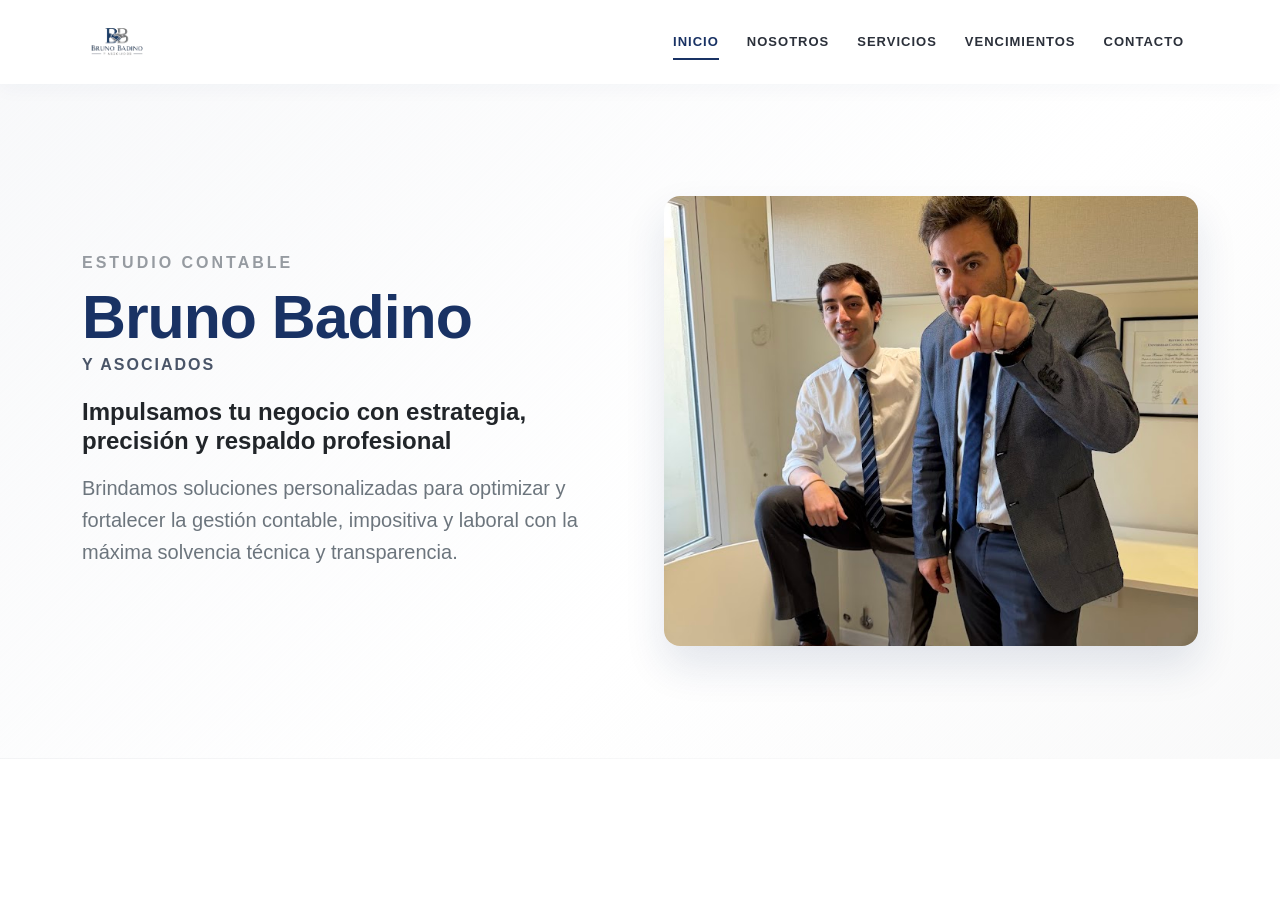
==== commit 5d28307d: "avances" ====
--- a/index.html
+++ b/index.html
@@ -41,7 +41,7 @@
                     <h1 class="hero-titulo-marca mb-1">Bruno Badino</h1>
                     <p class="h6 text-uppercase fw-bold mb-4 style-asociados">Y Asociados</p>
                     
-                    <h2 class="h4 fw-bold text-dark mb-3">Asesoramiento integral a Empresas, Pymes y Comunas</h2>
+                    <h2 class="h4 fw-bold text-dark mb-3">Impulsamos tu negocio con estrategia, precisión y respaldo profesional</h2>
                     <p class="text-secondary mb-4 fs-5">Brindamos soluciones personalizadas para optimizar y fortalecer la gestión contable, impositiva y laboral con la máxima solvencia técnica y transparencia.</p>
                     
                 </div>
--- a/css/estilos.css
+++ b/css/estilos.css
@@ -1,31 +1,37 @@
 /* ==========================================================================
-   HOJA DE ESTILOS UNIFICADA - BRUNO BADINO Y ASOCIADOS
+   HOJA DE ESTILOS GLOBAL - BRUNO BADINO Y ASOCIADOS
    ========================================================================== */
 
 /* Variables de Color Extraídas Directamente del Isotipo Comercial */
 :root {
-    --color-primario-azul: #193264;    /* Azul Marino de la primera 'B' y textos */
-    --color-secundario-gris: #969BA1;  /* Gris Cemento de la alianza/apretón de manos */
-    --color-fondo-claro: #F8F9FA;      /* Gris neutral muy suave para balance de lectura */
+    --color-primario-azul: #193264;    /* Azul Marino corporativo */
+    --color-secundario-gris: #969BA1;  /* Gris Cemento corporativo */
+    --color-fondo-claro: #F8F9FA;      /* Gris neutral suave */
     --color-oscuro-texto: #2B303A;     /* Grafito oscuro para textos legibles */
 }
 
 /* --- Comportamiento Global del Portal --- */
 html {
-    scroll-behavior: smooth; /* Hace que el deslizamiento sea didáctico y fluido */
-    scroll-padding-top: 85px; /* Evita que la barra fija tape los títulos al deslizarse */
+    scroll-behavior: smooth; 
+    scroll-padding-top: 85px; 
 }
 
 body {
     font-family: 'Segoe UI', Tahoma, Geneva, Verdana, sans-serif;
     color: var(--color-oscuro-texto);
-    background-color: #FFFFFF;
     line-height: 1.6;
+    
+   
+    background-color: #ffffff;
+    background-image: radial-gradient(var(--color-secundario-gris) 0.5px, #ffffff 0.5px);
+    background-size: 20px 20px;
+
 }
 
 /* Títulos con el color institucional */
 h1, h2, h3, h4, h5, h6 {
     color: var(--color-primario-azul);
+    font-weight: 700;
 }
 
 /* --- Decoración Profesional para Títulos --- */
@@ -50,26 +56,25 @@
 }
 
 /* ==========================================================================
-   COMPONENTES VISUALES COMPLEMENTARIOS
+   COMPONENTES VISUALES COMPLEMENTARIOS (NAVBAR & FOOTER)
    ========================================================================== */
-
-/* Barra de Contacto Superior (Estilo Competencia) */
-.top-bar {
-    background-color: #161C27; /* Gris corporativo ultra oscuro */
-    font-size: 13px;
-    letter-spacing: 0.5px;
-}
 
 /* Barra de Navegación */
 .navbar {
-    box-shadow: 0 2px 15px rgba(0, 0, 0, 0.05);
-    padding: 12px 0;
+    box-shadow: 0 4px 20px rgba(25, 50, 100, 0.04);
+    padding: 14px 0;
+    background-color: rgba(255, 255, 255, 0.96) !important;
+    backdrop-filter: blur(5px); /* Efecto esmerilado moderno en navegadores compatibles */
 }
 
 /* Ajuste Responsivo del Isotipo */
 .navbar-brand img {
-    max-height: 48px; /* Controla la escala para que no rompa la barra */
+    max-height: 46px;
     width: auto;
+    transition: transform 0.3s ease;
+}
+.navbar-brand img:hover {
+    transform: scale(1.03);
 }
 
 /* Enlaces del Menú en Computadoras */
@@ -79,8 +84,27 @@
     font-size: 13px;
     text-transform: uppercase;
     letter-spacing: 1px;
-    padding: 8px 16px !important;
-    transition: color 0.2s ease;
+    padding: 8px 0 !important;
+    margin: 0 14px;
+    position: relative;
+    transition: color 0.3s ease;
+}
+
+/* ✨ EFECTO INTERACTIVO: Subrayado animado de alta gama para el menú */
+.navbar-nav .nav-link::after {
+    content: '';
+    position: absolute;
+    width: 0;
+    height: 2px;
+    bottom: 0;
+    left: 0;
+    background-color: var(--color-primario-azul);
+    transition: width 0.3s ease;
+}
+
+.navbar-nav .nav-link:hover::after,
+.navbar-nav .nav-link.active::after {
+    width: 100%;
 }
 
 .navbar-nav .nav-link:hover,
@@ -88,25 +112,16 @@
     color: var(--color-primario-azul) !important;
 }
 
-/* ==========================================================================
-   CAPA HERO: IMPACTO COMPLETO DE FONDO OSCURO
-   ========================================================================== */
-/* ==========================================================================
-   NUEVO HERO EQUILIBRADO: TEXTO IZQUIERDA + IMAGEN DERECHA
-   ========================================================================== */
-/* ==========================================================================
-   NUEVO HERO EQUILIBRADO: LUMINOSO Y DE ALTA LEGIBILIDAD
-   ========================================================================== */
+
 .hero-section {
-    background: linear-gradient(135deg, rgba(25, 50, 100, 0.02) 0%, rgba(150, 155, 161, 0.05) 100%);
-    padding: 80px 0;
+    background: linear-gradient(135deg, rgba(25, 50, 100, 0.03) 0%, rgba(255, 255, 255, 0.9) 60%, rgba(150, 155, 161, 0.06) 100%);
+    padding: 90px 0;
     min-height: 75vh;
     display: flex;
     align-items: center;
-    border-bottom: 1px solid rgba(0,0,0,0.03);
+    border-bottom: 1px solid rgba(0, 0, 0, 0.02);
 }
 
-/* Forzamos el color azul de tu cliente en el título principal */
 .hero-titulo-marca {
     color: var(--color-primario-azul) !important;
     font-size: 3.8rem;
@@ -115,7 +130,6 @@
     line-height: 1.1;
 }
 
-/* El subtítulo superior en el gris grafito del logo */
 .hero-subtitulo-marca {
     color: var(--color-secundario-gris) !important;
     font-size: 1rem;
@@ -123,51 +137,44 @@
     font-weight: 700;
 }
 
-/* Estilo para el "Y Asociados" en un tono oscuro intermedio */
 .style-asociados {
     color: #4A5568 !important;
     letter-spacing: 2px;
 }
 
-/* Imagen del estudio en la derecha */
 .hero-imagen-estudio {
     width: 100%;
     max-height: 450px;
     object-fit: cover;
-    border-radius: 12px;
-    box-shadow: 0 15px 35px rgba(25, 50, 100, 0.1);
-    background-color: #E2E8F0; /* Fondo gris temporal por si la foto no carga todavía */
+    border-radius: 16px; /* Esquinas un toque más curvas y premium */
+    box-shadow: 0 20px 40px rgba(25, 50, 100, 0.12);
 }
 
-/* ==========================================================================
-   BOTÓN EXCLUSIVO DEL ESTUDIO
-   ========================================================================== */
+
 .btn-estudio-primary {
     background-color: var(--color-primario-azul);
     border-color: var(--color-primario-azul);
     color: #FFFFFF;
     font-weight: 600;
-    border-radius: 4px;
-    transition: all 0.2s ease;
+    border-radius: 6px;
+    padding: 12px 28px;
+    transition: all 0.3s cubic-bezier(0.16, 1, 0.3, 1);
 }
+
 .btn-estudio-primary:hover {
-    background-color: #112244; /* Azul sutilmente más intenso al presionar */
+    background-color: #112244;
     border-color: #112244;
     color: #FFFFFF;
-    box-shadow: 0 4px 15px rgba(25, 50, 100, 0.35);
+    transform: translateY(-2px);
+    box-shadow: 0 6px 20px rgba(25, 50, 100, 0.25);
 }
 
-/* Clases de utilidad para fondos */
 .bg-estudio-claro {
     background-color: var(--color-fondo-claro) !important;
 }
 
-.hero-section {
-    /* Degradado premium sutil: va desde un destello del azul del estudio a un gris claro suave */
-    background: linear-gradient(135deg, rgba(25, 50, 100, 0.03) 0%, rgba(255, 255, 255, 1) 50%, rgba(150, 155, 161, 0.05) 100%);
-    padding: 100px 0;
-    min-height: 75vh;
-    display: flex;
-    align-items: center;
-    border-bottom: 1px solid rgba(0, 0, 0, 0.02);
-}
+.footer-estudio {
+    background-color: #1A1E24;
+    color: rgba(255, 255, 255, 0.8);
+    padding: 50px 0 20px;
+}
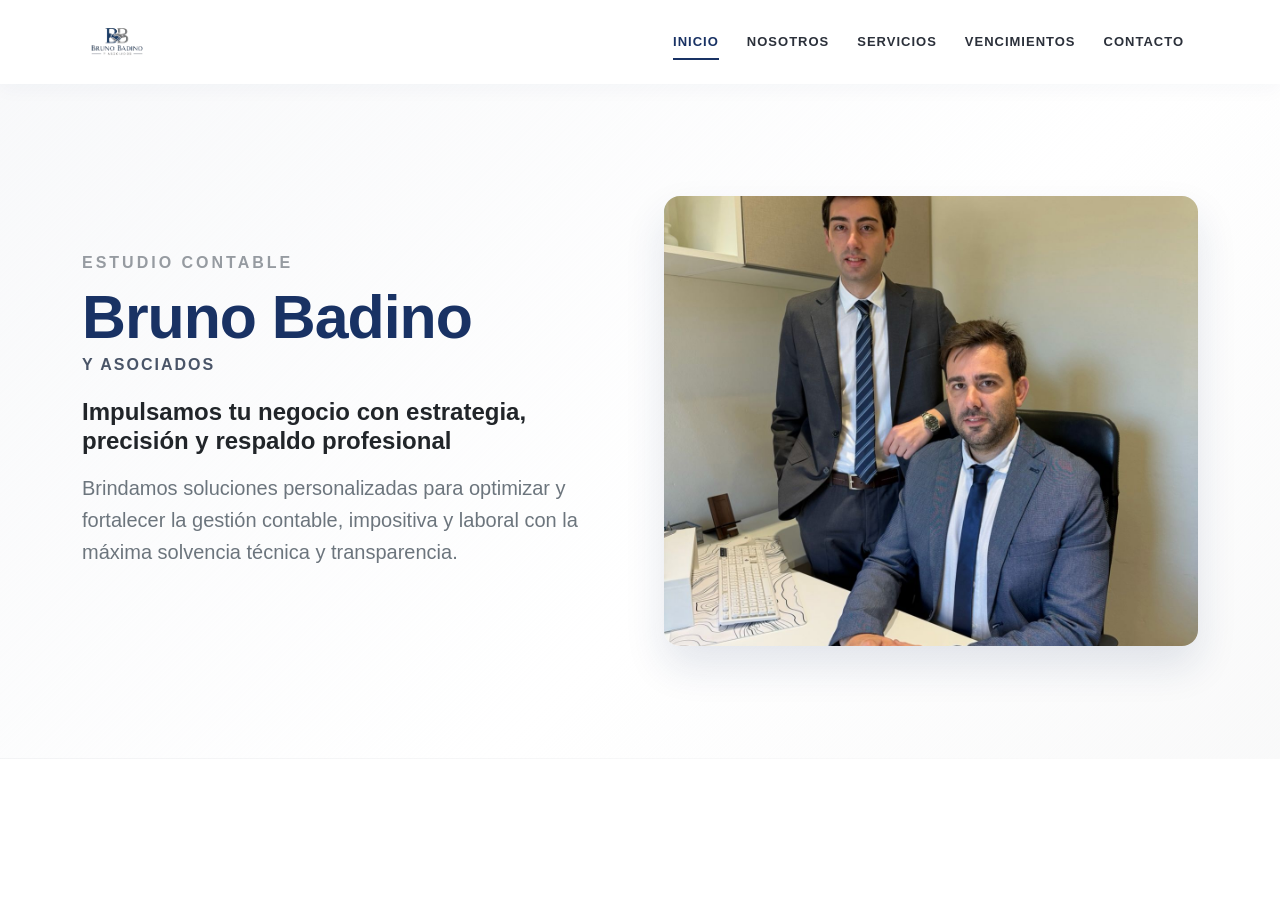
==== commit 71535a59: "Avances generales" ====
--- a/index.html
+++ b/index.html
@@ -7,7 +7,7 @@
     <link href="https://cdn.jsdelivr.net/npm/bootstrap@5.3.3/dist/css/bootstrap.min.css" rel="stylesheet">
     <link rel="stylesheet" href="https://cdn.jsdelivr.net/npm/bootstrap-icons@1.11.3/font/bootstrap-icons.min.css">
     <link rel="stylesheet" href="css/estilos.css">
-     <link rel="stylesheet" href="css/nosotros.css">
+     <link rel="stylesheet" href="css/index.css">
 </head>
 <body>
 
--- a/css/index.css
+++ b/css/index.css
@@ -0,0 +1,96 @@
+/* ==========================================================================
+   ESTILOS EXCLUSIVOS PARA LA PORTADA (INDEX.HTML)
+   ========================================================================== */
+
+/* Título de Impacto Comercial */
+.hero-titulo-principal {
+    color: var(--color-primario-azul);
+    font-size: 3.2rem;
+    font-weight: 800;
+    line-height: 1.15;
+    letter-spacing: -1px;
+}
+
+.texto-resaltado {
+    color: #2a4b8c; /* Un azul sutilmente más eléctrico para dar contraste */
+    position: relative;
+    display: inline-block;
+}
+
+/* Pequeña etiqueta superior de confianza */
+.badge-estudio {
+    display: inline-flex;
+    align-items: center;
+    background-color: rgba(25, 50, 100, 0.06);
+    color: var(--color-primario-azul);
+    padding: 6px 16px;
+    border-radius: 50px;
+    font-size: 13px;
+    font-weight: 600;
+    letter-spacing: 0.5px;
+    text-transform: uppercase;
+}
+
+.style-subtitulo {
+    color: #4A5568 !important;
+    line-height: 1.4;
+}
+
+.description-text {
+    font-size: 1.05rem !important;
+    line-height: 1.65;
+}
+
+/* ✨ NUEVO ENMARCADO PREMIUM PARA LA FOTO */
+.hero-imagen-marco {
+    background: #ffffff;
+    padding: 12px;
+    border-radius: 20px;
+    border: 1px solid rgba(25, 50, 100, 0.08);
+    box-shadow: 0 20px 50px rgba(25, 50, 100, 0.1);
+    transition: all 0.5s ease;
+}
+
+.hero-imagen-marco:hover {
+    transform: scale(1.01) translateY(-4px);
+    box-shadow: 0 30px 60px rgba(25, 50, 100, 0.15);
+}
+
+.hero-imagen-estudio-nueva {
+    width: 100%;
+    height: auto;
+    object-fit: cover;
+    border-radius: 12px; /* Redondeado interno que hace juego con el marco */
+}
+
+/* Botón secundario estilizado */
+.btn-outline-estudio {
+    color: var(--color-primario-azul);
+    border: 2px solid rgba(25, 50, 100, 0.2);
+    font-weight: 600;
+    padding: 11px 24px;
+    border-radius: 6px;
+    transition: all 0.3s ease;
+}
+
+.btn-outline-estudio:hover {
+    background-color: rgba(25, 50, 100, 0.04);
+    border-color: var(--color-primario-azul);
+    color: var(--color-primario-azul);
+}
+
+/* Animación sutil de entrada al cargar la página */
+.animate-fade-in {
+    animation: fadeInUp 0.8s ease-out forwards;
+}
+
+@keyframes fadeInUp {
+    from {
+        opacity: 0;
+        transform: translateY(20px);
+    }
+    to {
+        opacity: 1;
+        transform: translateY(0);
+    }
+}
